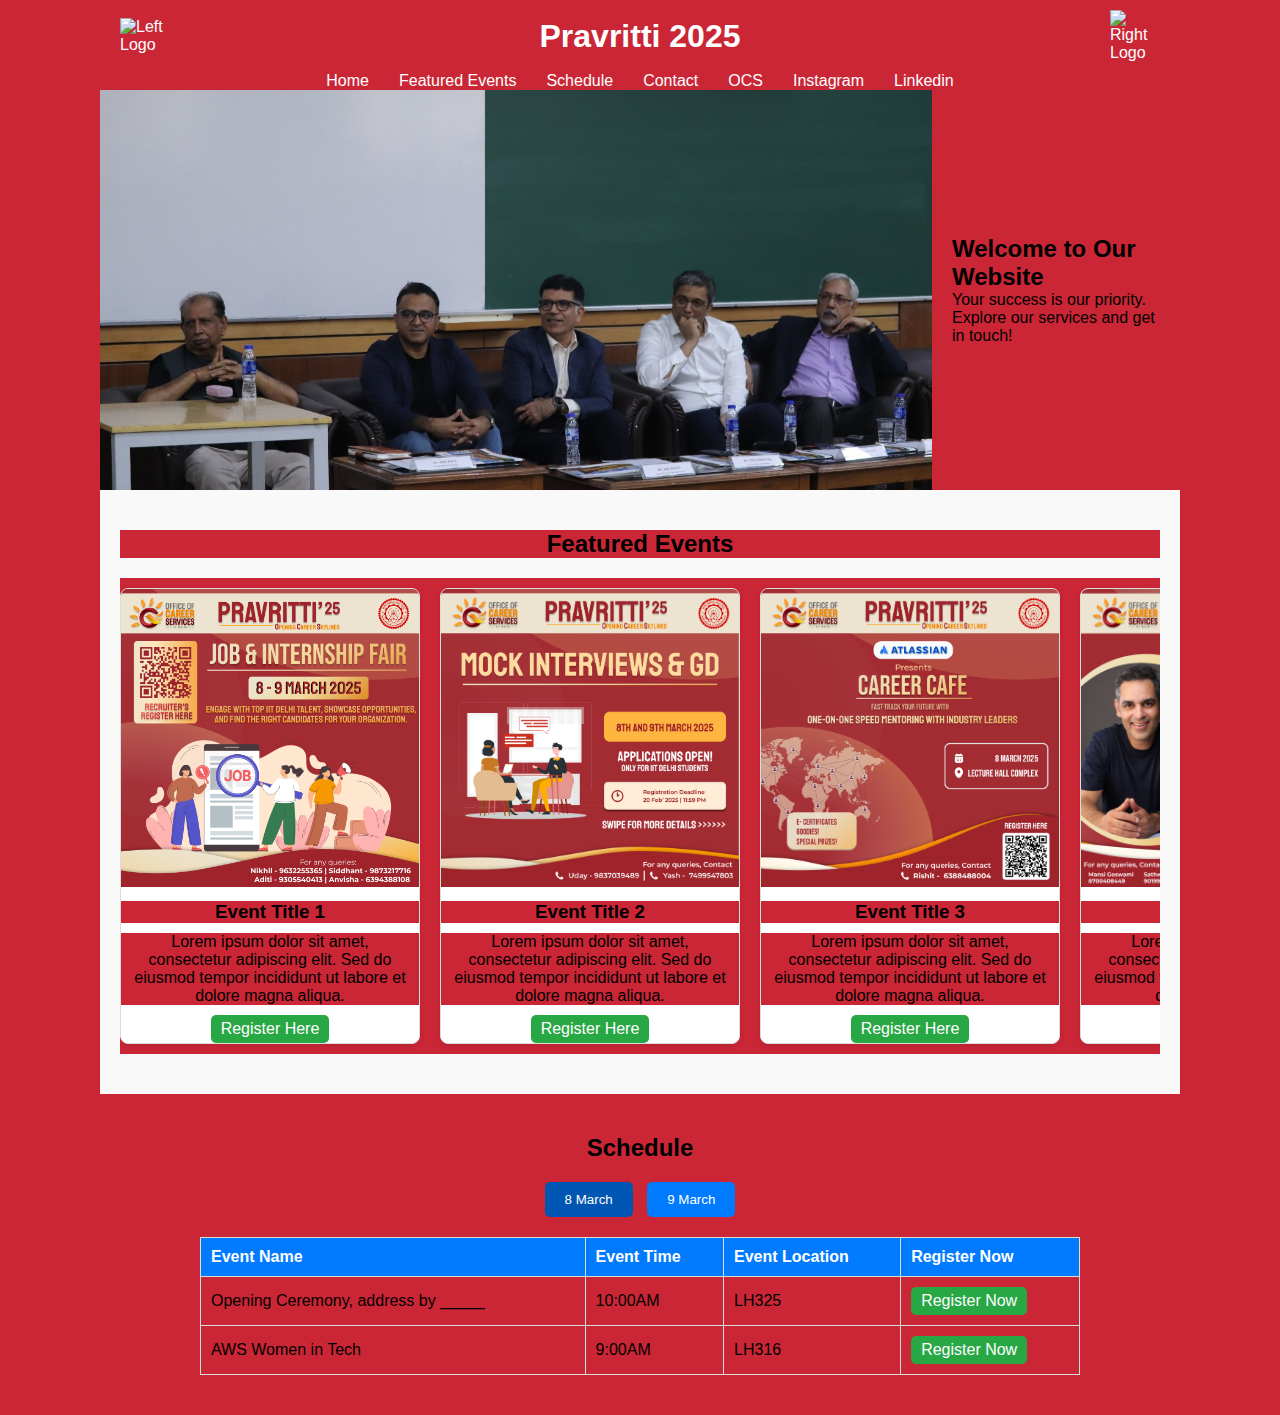
==== index.html @ f208a45f "first commit" ====
<!DOCTYPE html>
<html lang="en">
<head>
    <meta charset="UTF-8">
    <meta name="viewport" content="width=device-width, initial-scale=1.0">
    <title>Pravritti 2025</title>
    <link rel="stylesheet" href="styles.css">
</head>
<body>
    <header>
        <div class="title-bar">
            <img src="logo-left.png" alt="Left Logo" class="logo">
            <h1>Pravritti 2025</h1>
            <img src="logo-right.png" alt="Right Logo" class="logo">
        </div>
        <nav>
            <ul>
                <li><a href="#">Home</a></li>
                <li><a href="#">Featured Events</a></li>
                <li><a href="#">Schedule</a></li>
                <li><a href="#">Contact</a></li>
                <li><a href="#">OCS</a></li>
                <li><a href="#">Instagram</a></li>
                <li><a href="#">Linkedin</a></li>
            </ul>
        </nav>
    </header>
    <main>
        <section class="hero">
            <div class="slideshow">
                <div class="slide active"><img src="assets/hero1.jpeg" alt="Slide 1"></div>
                <div class="slide"><img src="assets/hero2.jpeg" alt="Slide 2"></div>
                <div class="slide"><img src="assets/hero3.jpeg" alt="Slide 3"></div>
                <div class="slide"><img src="assets/hero4.jpeg" alt="Slide 4"></div>
            </div>
            <div class="hero-text">
                <h2>Welcome to Our Website</h2>
                <p>Your success is our priority. Explore our services and get in touch!</p>
            </div>
        </section>
        <section class="about">
            <h2>Featured Events</h2>
            <div class="tiles">
                <div class="tile">
                    <img src="assets/career_fair.png" alt="Event 1">
                    <h3>Event Title 1</h3>
                    <p>Lorem ipsum dolor sit amet, consectetur adipiscing elit. Sed do eiusmod tempor incididunt ut labore et dolore magna aliqua.</p>
                    <a href="#" class="register-button">Register Here</a>
                </div>
                <div class="tile">
                    <img src="assets/mock_interviews.png" alt="Event 2">
                    <h3>Event Title 2</h3>
                    <p>Lorem ipsum dolor sit amet, consectetur adipiscing elit. Sed do eiusmod tempor incididunt ut labore et dolore magna aliqua.</p>
                    <a href="#" class="register-button">Register Here</a>
                </div>
                <div class="tile">
                    <img src="assets/Speed Networking.png" alt="Event 3">
                    <h3>Event Title 3</h3>
                    <p>Lorem ipsum dolor sit amet, consectetur adipiscing elit. Sed do eiusmod tempor incididunt ut labore et dolore magna aliqua.</p>
                    <a href="#" class="register-button">Register Here</a>
                </div>
                <div class="tile">
                    <img src="assets/closing.jpeg" alt="Event 4">
                    <h3>Event Title 4</h3>
                    <p>Lorem ipsum dolor sit amet, consectetur adipiscing elit. Sed do eiusmod tempor incididunt ut labore et dolore magna aliqua.</p>
                    <a href="#" class="register-button">Register Here</a>
                </div>
                <div class="tile">
                    <img src="assets/closing.jpeg" alt="Event 5">
                    <h3>Event Title 5</h3>
                    <p>Lorem ipsum dolor sit amet, consectetur adipiscing elit. Sed do eiusmod tempor incididunt ut labore et dolore magna aliqua.</p>
                    <a href="#" class="register-button">Register Here</a>
                </div>
                <div class="tile">
                    <img src="assets/closing.jpeg" alt="Event 6">
                    <h3>Event Title 6</h3>
                    <p>Lorem ipsum dolor sit amet, consectetur adipiscing elit. Sed do eiusmod tempor incididunt ut labore et dolore magna aliqua.</p>
                    <a href="#" class="register-button">Register Here</a>
                </div>
            </div>
        </section>
        <section class="schedule">
            <h2>Schedule</h2>
            <div class="date-selector">
                <button class="date-button active" data-date="8 March">8 March</button>
                <button class="date-button" data-date="9 March">9 March</button>
            </div>
            <div class="event-table">
                <table>
                    <thead>
                        <tr>
                            <th>Event Name</th>
                            <th>Event Time</th>
                            <th>Event Location</th>
                            <th>Register Now</th>
                        </tr>
                    </thead>
                    <tbody id="event-list">
                        <!-- Events for 8 March -->
                        <tr class="event" data-date="8 March">
                            <td>Opening Ceremony, address by _____</td>
                            <td>10:00AM</td>
                            <td>LH325</td>
                            <td><a href="#" class="register-button">Register Now</a></td>
                        </tr>
                        <tr class="event" data-date="8 March">
                            <td>AWS Women in Tech</td>
                            <td>9:00AM</td>
                            <td>LH316</td>
                            <td><a href="#" class="register-button">Register Now</a></td>
                        </tr>
                        <tr class="event" data-date="8 March" style="display: none;">
                            <td>Adobe Emerge - Building Digital Experience for future</td>
                            <td>11:30 PM</td>
                            <td>LH418</td>
                            <td><a href="#" class="register-button">Register Now</a></td>
                        </tr>
                        <tr class="event" data-date="8 March" style="display: none;">
                            <td>Career Cafe by Atlassian</td>
                            <td>12:30PM</td>
                            <td>LH318</td>
                            <td><a href="#" class="register-button">Register Now</a></td>
                        </tr>
                        <tr class="event" data-date="8 March" style="display: none;">
                            <td>Financial Foresight with AI by DSP</td>
                            <td>2:30 PM</td>
                            <td>LH308</td>
                            <td><a href="#" class="register-button">Register Now</a></td>
                        </tr>
                        <tr class="event" data-date="8 March" style="display: none;">
                            <td>Trading Simulation by DRW</td>
                            <td>3:00 PM</td>
                            <td>LH416</td>
                            <td><a href="#" class="register-button">Register Now</a></td>
                        </tr>
                        <tr class="event" data-date="8 March" style="display: none;">
                            <td>Supply Chain Masterclass by HUL</td>
                            <td>3:00 PM</td>
                            <td>LH310</td>
                            <td><a href="#" class="register-button">Register Now</a></td>
                        </tr>
                        <tr class="event" data-date="8 March" style="display: none;">
                            <td>Strategem</td>
                            <td>11:30 AM</td>
                            <td>LH410</td>
                            <td><a href="#" class="register-button">Register Now</a></td>
                        </tr>
                        <tr class="event" data-date="8 March" style="display: none;">
                            <td>Autoexpo - Toyota</td>
                            <td>Day Long</td>
                            <td>Outside LHC</td>
                            <td><a href="#" class="register-button">Register Now</a></td>
                        </tr>
                        <tr class="event" data-date="8 March" style="display: none;">
                            <td>Mock Interviews & GD</td>
                            <td>Day Long</td>
                            <td>LH413.1 - 413.4, 421, 422</td>
                            <td><a href="#" class="register-button">Register Now</a></td>
                        </tr>
                        <tr class="event" data-date="8 March" style="display: none;">
                            <td>Poster presentation</td>
                            <td>Day Long</td>
                            <td>Level 3 Main Corridor</td>
                            <td><a href="#" class="register-button">Register Now</a></td>
                        </tr>
                        <tr class="event" data-date="8 March" style="display: none;">
                            <td>Eureka Junction</td>
                            <td>Day Long</td>
                            <td>Central Atrium</td>
                            <td><a href="#" class="register-button">Register Now</a></td>
                        </tr>
                        <tr class="event" data-date="9 March" style="display: none;">
                            <td>Eureka Junction</td>
                            <td>Day Long</td>
                            <td>Central Atrium</td>
                            <td><a href="#" class="register-button">Register Now</a></td>
                        </tr>
                    </tbody>
                </table>
            </div>
        </section>
    </main>
    <script src="script.js"></script>
</body>
</html>
---- styles.css ----
* {
    box-sizing: border-box;
    margin: 0;
    padding: 0;
    background-color: #CA2636;
}

body {
    font-family: Arial, sans-serif;
    margin-right: 100px;
    margin-left: 100px;
}

header {
    background-color: #333;
    color: white;
}

.title-bar {
    display: flex;
    align-items: center;
    justify-content: space-between;
    padding: 10px 20px;
}

.logo {
    width: 50px; /* Adjust logo size */
}

nav {
    background-color: #444;
}

nav ul {
    display: flex;
    justify-content: center;
    list-style: none;
}

nav ul li {
    margin: 0 15px;
}

nav ul li a {
    color: white;
    text-decoration: none;
}

.hero {
    display: flex;
    flex-direction: row;
    height: 400px; /* Adjust height as needed */
}

.slideshow {
    flex: 4; /* 80% width */
    position: relative;
    overflow: hidden;
}

.slide {
    display: inline-block;
    overflow: hidden;
    height: 100%;
    /* background-color: #ccc; Placeholder for slides */
    justify-content: center;
    align-items: center;
    font-size: 2em;
}

.slide img {
    display: block; /* Removes bottom space caused by inline images */
    max-width: 100%; /* Ensures the image does not exceed the div width */
    height: auto; /* Maintains aspect ratio */
}

.slide.active {
    display: flex;
}

.hero-text {
    flex: 1; /* 20% width */
    padding: 20px;
    display: flex;
    flex-direction: column;
    justify-content: center;
}

@media (max-width: 768px) {
    .hero {
        flex-direction: column;
    }

    .slideshow {
        flex: none;
        height: 300px; /* Adjust height for mobile */
    }

    .hero-text {
        text-align: center;
    }
}
.about {
    padding: 40px 20px;
    background-color: #f9f9f9;
    text-align: center;
}

.about h2 {
    margin-bottom: 20px;
}

.tiles {
    display: flex; /* Use flexbox for horizontal layout */
    overflow-x: auto; /* Enable horizontal scrolling */
    scroll-snap-type: x mandatory; /* Enable snap scrolling */
    padding: 10px 0; /* Add some vertical padding */
}

.tile {
    flex: 0 0 auto; /* Prevent flex items from growing or shrinking */
    width: 300px; /* Set a fixed width for each tile */
    margin-right: 20px; /* Space between tiles */
    background-color: white;
    border: 1px solid #ddd;
    border-radius: 8px;
    overflow: hidden;
    box-shadow: 0 2px 5px rgba(0, 0, 0, 0.1);
    transition: transform 0.2s;
    scroll-snap-align: start; /* Align tiles to the start of the scroll container */
}

.tile:hover {
    transform: scale(1.05);
}

.tile img {
    width: 100%;
    height: auto;
}

.tile h3 {
    margin: 10px 0;
}

.tile p {
    padding: 0 10px;
    margin-bottom: 10px;
}

.register-button {
    display: inline-block;
    padding: 10px 20px;
    background-color: #007BFF;
    color: white;
    text-decoration: none;
    border-radius: 5px;
    transition: background-color 0.3s;
}

.register-button:hover {
    background-color: #0056b3;
}

/* Optional: Hide scrollbar for a cleaner look */
.tiles::-webkit-scrollbar {
    display: none; /* Hide scrollbar for WebKit browsers */
}
.schedule {
    padding: 40px 100px;
    background-color: #CA2636;
    text-align: center;
}

.schedule h2 {
    margin-bottom: 20px;
}

.date-selector {
    margin-bottom: 20px;
}

.date-button {
    padding: 10px 20px;
    border: none;
    background-color: #007BFF;
    color: white;
    cursor: pointer;
    margin: 0 5px;
    border-radius: 5px;
    transition: background-color 0.3s;
}

.date-button.active {
    background-color: #0056b3;
}

.date-button:hover {
    background-color: #0056b3;
}

.event-table {
    margin-top: 20px;
    overflow-x: auto; /* Allow horizontal scrolling on small screens */
}

table {
    width: 100%;
    border-collapse: collapse;
}

th, td {
    padding: 10px;
    border: 1px solid #ddd;
    text-align: left;
}

th {
    background-color: #007BFF;
    color: white;
}

.register-button {
    display: inline-block;
    padding: 5px 10px;
    background-color: #28a745;
    color: white;
    text-decoration: none;
    border-radius: 5px;
    transition: background-color 0.3s;
}

.register-button:hover {
    background-color: #218838;
}
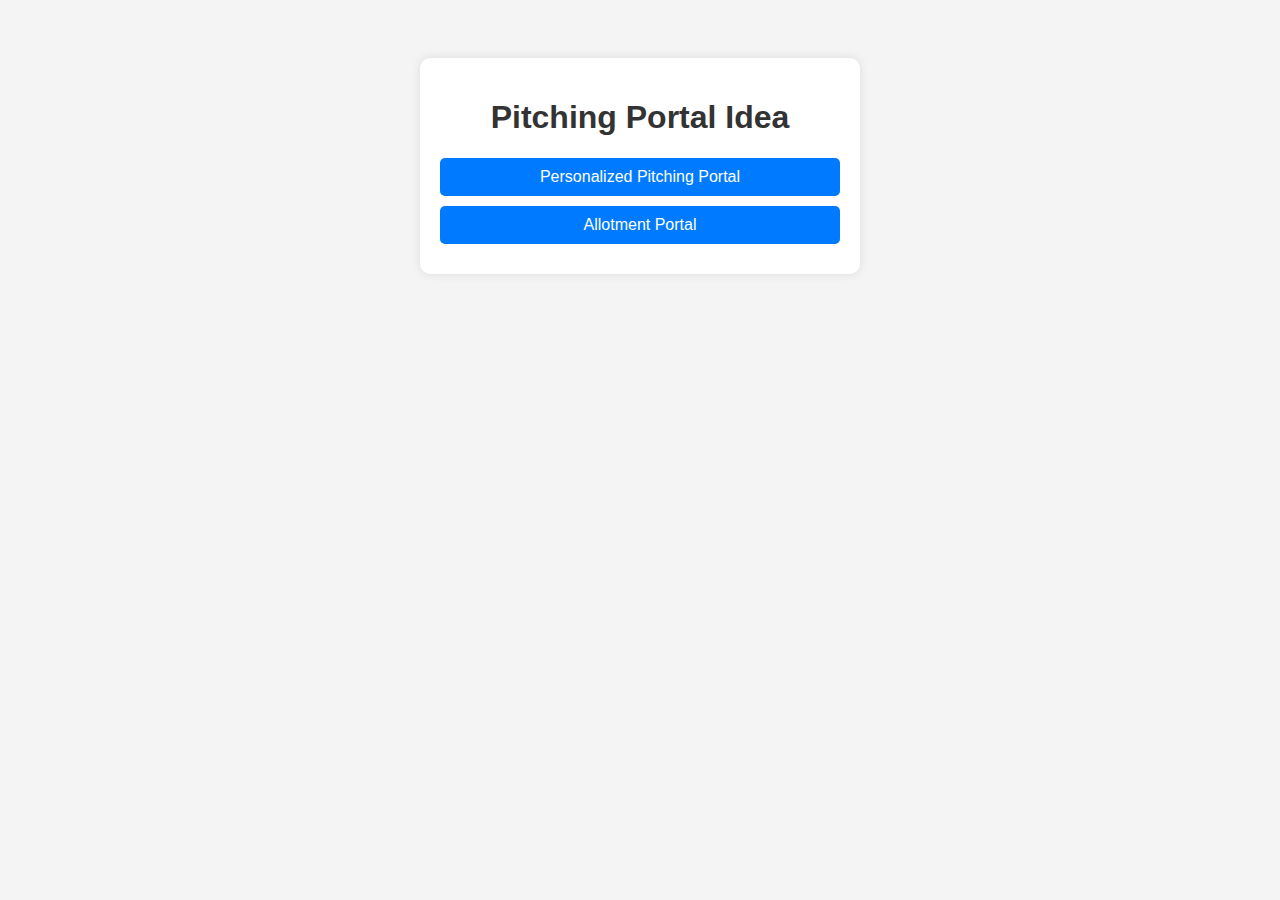
==== commit 743ee6b9: "Add files via upload" ====
--- a/index.html
+++ b/index.html
@@ -3,183 +3,51 @@
 <head>
     <meta charset="UTF-8">
     <meta name="viewport" content="width=device-width, initial-scale=1.0">
-    <title>Pravritti 2025</title>
-    <link rel="stylesheet" href="styles.css">
+    <title>Pitching Portal Idea</title>
+    <style>
+        body {
+            font-family: Arial, sans-serif;
+            background-color: #f4f4f4;
+            text-align: center;
+            padding: 50px;
+        }
+        .container {
+            background: white;
+            padding: 20px;
+            border-radius: 10px;
+            box-shadow: 0 0 10px rgba(0, 0, 0, 0.1);
+            max-width: 400px;
+            margin: auto;
+        }
+        h1 {
+            color: #333;
+        }
+        .link-container {
+            margin-top: 20px;
+        }
+        .link-container a {
+            display: block;
+            padding: 10px;
+            margin: 10px 0;
+            background: #007BFF;
+            color: white;
+            text-decoration: none;
+            border-radius: 5px;
+            transition: 0.3s;
+        }
+        .link-container a:hover {
+            background: #0056b3;
+        }
+    </style>
 </head>
 <body>
-    <header>
-        <div class="title-bar">
-            <img src="logo-left.png" alt="Left Logo" class="logo">
-            <h1>Pravritti 2025</h1>
-            <img src="logo-right.png" alt="Right Logo" class="logo">
+    <div class="container">
+        <h1>Pitching Portal Idea</h1>
+        <div class="link-container">
+            <a href="new4.html" target="_blank">Personalized Pitching Portal</a>
+            <a href="admin1.html" target="_blank">Allotment Portal</a>
+            <!-- <a href="https://admin-statistics-portal.com" target="_blank">Admin Statistics Portal</a> -->
         </div>
-        <nav>
-            <ul>
-                <li><a href="#">Home</a></li>
-                <li><a href="#">Featured Events</a></li>
-                <li><a href="#">Schedule</a></li>
-                <li><a href="#">Contact</a></li>
-                <li><a href="#">OCS</a></li>
-                <li><a href="#">Instagram</a></li>
-                <li><a href="#">Linkedin</a></li>
-            </ul>
-        </nav>
-    </header>
-    <main>
-        <section class="hero">
-            <div class="slideshow">
-                <div class="slide active"><img src="assets/hero1.jpeg" alt="Slide 1"></div>
-                <div class="slide"><img src="assets/hero2.jpeg" alt="Slide 2"></div>
-                <div class="slide"><img src="assets/hero3.jpeg" alt="Slide 3"></div>
-                <div class="slide"><img src="assets/hero4.jpeg" alt="Slide 4"></div>
-            </div>
-            <div class="hero-text">
-                <h2>Welcome to Our Website</h2>
-                <p>Your success is our priority. Explore our services and get in touch!</p>
-            </div>
-        </section>
-        <section class="about">
-            <h2>Featured Events</h2>
-            <div class="tiles">
-                <div class="tile">
-                    <img src="assets/career_fair.png" alt="Event 1">
-                    <h3>Event Title 1</h3>
-                    <p>Lorem ipsum dolor sit amet, consectetur adipiscing elit. Sed do eiusmod tempor incididunt ut labore et dolore magna aliqua.</p>
-                    <a href="#" class="register-button">Register Here</a>
-                </div>
-                <div class="tile">
-                    <img src="assets/mock_interviews.png" alt="Event 2">
-                    <h3>Event Title 2</h3>
-                    <p>Lorem ipsum dolor sit amet, consectetur adipiscing elit. Sed do eiusmod tempor incididunt ut labore et dolore magna aliqua.</p>
-                    <a href="#" class="register-button">Register Here</a>
-                </div>
-                <div class="tile">
-                    <img src="assets/Speed Networking.png" alt="Event 3">
-                    <h3>Event Title 3</h3>
-                    <p>Lorem ipsum dolor sit amet, consectetur adipiscing elit. Sed do eiusmod tempor incididunt ut labore et dolore magna aliqua.</p>
-                    <a href="#" class="register-button">Register Here</a>
-                </div>
-                <div class="tile">
-                    <img src="assets/closing.jpeg" alt="Event 4">
-                    <h3>Event Title 4</h3>
-                    <p>Lorem ipsum dolor sit amet, consectetur adipiscing elit. Sed do eiusmod tempor incididunt ut labore et dolore magna aliqua.</p>
-                    <a href="#" class="register-button">Register Here</a>
-                </div>
-                <div class="tile">
-                    <img src="assets/closing.jpeg" alt="Event 5">
-                    <h3>Event Title 5</h3>
-                    <p>Lorem ipsum dolor sit amet, consectetur adipiscing elit. Sed do eiusmod tempor incididunt ut labore et dolore magna aliqua.</p>
-                    <a href="#" class="register-button">Register Here</a>
-                </div>
-                <div class="tile">
-                    <img src="assets/closing.jpeg" alt="Event 6">
-                    <h3>Event Title 6</h3>
-                    <p>Lorem ipsum dolor sit amet, consectetur adipiscing elit. Sed do eiusmod tempor incididunt ut labore et dolore magna aliqua.</p>
-                    <a href="#" class="register-button">Register Here</a>
-                </div>
-            </div>
-        </section>
-        <section class="schedule">
-            <h2>Schedule</h2>
-            <div class="date-selector">
-                <button class="date-button active" data-date="8 March">8 March</button>
-                <button class="date-button" data-date="9 March">9 March</button>
-            </div>
-            <div class="event-table">
-                <table>
-                    <thead>
-                        <tr>
-                            <th>Event Name</th>
-                            <th>Event Time</th>
-                            <th>Event Location</th>
-                            <th>Register Now</th>
-                        </tr>
-                    </thead>
-                    <tbody id="event-list">
-                        <!-- Events for 8 March -->
-                        <tr class="event" data-date="8 March">
-                            <td>Opening Ceremony, address by _____</td>
-                            <td>10:00AM</td>
-                            <td>LH325</td>
-                            <td><a href="#" class="register-button">Register Now</a></td>
-                        </tr>
-                        <tr class="event" data-date="8 March">
-                            <td>AWS Women in Tech</td>
-                            <td>9:00AM</td>
-                            <td>LH316</td>
-                            <td><a href="#" class="register-button">Register Now</a></td>
-                        </tr>
-                        <tr class="event" data-date="8 March" style="display: none;">
-                            <td>Adobe Emerge - Building Digital Experience for future</td>
-                            <td>11:30 PM</td>
-                            <td>LH418</td>
-                            <td><a href="#" class="register-button">Register Now</a></td>
-                        </tr>
-                        <tr class="event" data-date="8 March" style="display: none;">
-                            <td>Career Cafe by Atlassian</td>
-                            <td>12:30PM</td>
-                            <td>LH318</td>
-                            <td><a href="#" class="register-button">Register Now</a></td>
-                        </tr>
-                        <tr class="event" data-date="8 March" style="display: none;">
-                            <td>Financial Foresight with AI by DSP</td>
-                            <td>2:30 PM</td>
-                            <td>LH308</td>
-                            <td><a href="#" class="register-button">Register Now</a></td>
-                        </tr>
-                        <tr class="event" data-date="8 March" style="display: none;">
-                            <td>Trading Simulation by DRW</td>
-                            <td>3:00 PM</td>
-                            <td>LH416</td>
-                            <td><a href="#" class="register-button">Register Now</a></td>
-                        </tr>
-                        <tr class="event" data-date="8 March" style="display: none;">
-                            <td>Supply Chain Masterclass by HUL</td>
-                            <td>3:00 PM</td>
-                            <td>LH310</td>
-                            <td><a href="#" class="register-button">Register Now</a></td>
-                        </tr>
-                        <tr class="event" data-date="8 March" style="display: none;">
-                            <td>Strategem</td>
-                            <td>11:30 AM</td>
-                            <td>LH410</td>
-                            <td><a href="#" class="register-button">Register Now</a></td>
-                        </tr>
-                        <tr class="event" data-date="8 March" style="display: none;">
-                            <td>Autoexpo - Toyota</td>
-                            <td>Day Long</td>
-                            <td>Outside LHC</td>
-                            <td><a href="#" class="register-button">Register Now</a></td>
-                        </tr>
-                        <tr class="event" data-date="8 March" style="display: none;">
-                            <td>Mock Interviews & GD</td>
-                            <td>Day Long</td>
-                            <td>LH413.1 - 413.4, 421, 422</td>
-                            <td><a href="#" class="register-button">Register Now</a></td>
-                        </tr>
-                        <tr class="event" data-date="8 March" style="display: none;">
-                            <td>Poster presentation</td>
-                            <td>Day Long</td>
-                            <td>Level 3 Main Corridor</td>
-                            <td><a href="#" class="register-button">Register Now</a></td>
-                        </tr>
-                        <tr class="event" data-date="8 March" style="display: none;">
-                            <td>Eureka Junction</td>
-                            <td>Day Long</td>
-                            <td>Central Atrium</td>
-                            <td><a href="#" class="register-button">Register Now</a></td>
-                        </tr>
-                        <tr class="event" data-date="9 March" style="display: none;">
-                            <td>Eureka Junction</td>
-                            <td>Day Long</td>
-                            <td>Central Atrium</td>
-                            <td><a href="#" class="register-button">Register Now</a></td>
-                        </tr>
-                    </tbody>
-                </table>
-            </div>
-        </section>
-    </main>
-    <script src="script.js"></script>
+    </div>
 </body>
-</html>+</html>
